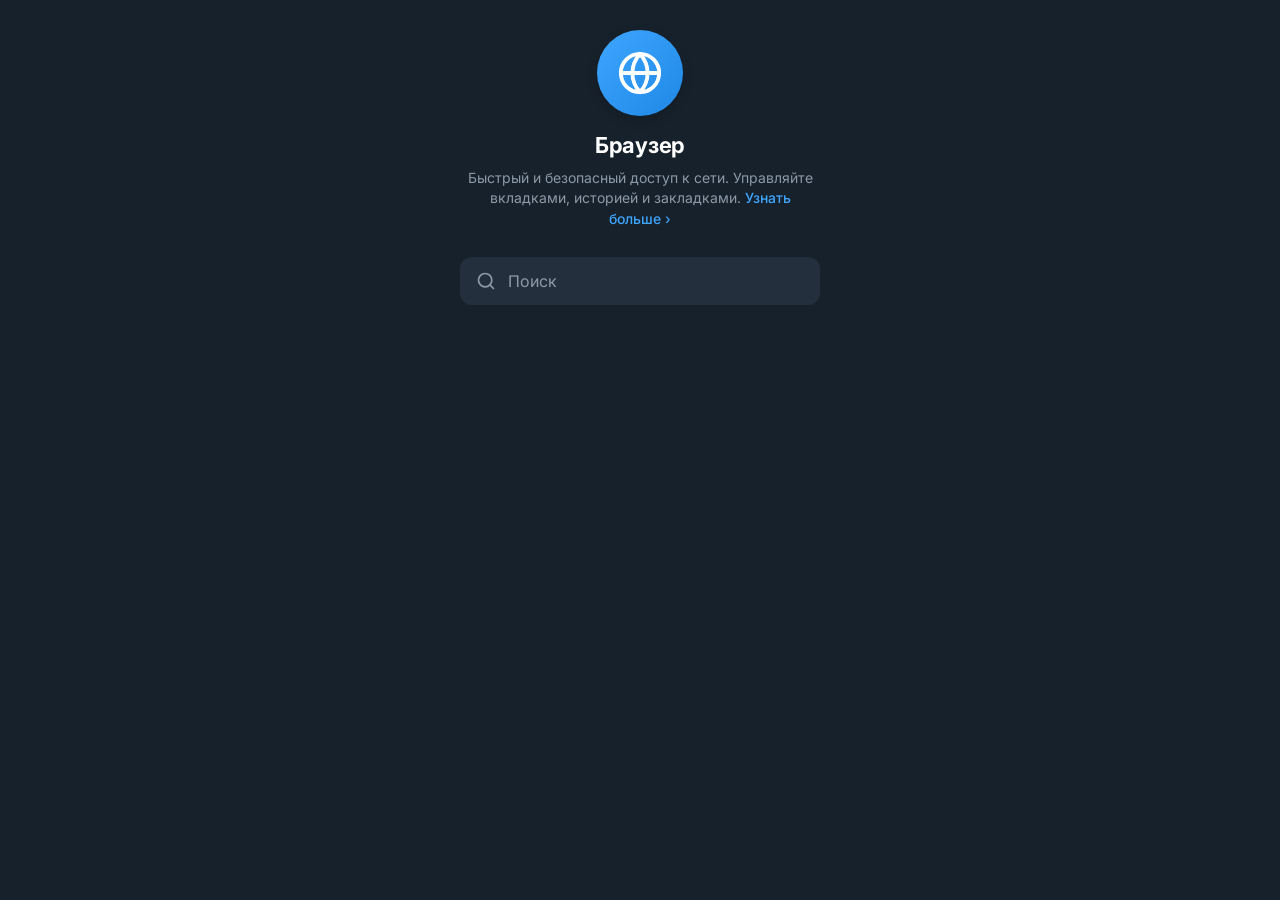
==== mini-app.html @ a56c187b "Create mini-app.html" ====
<!DOCTYPE html>
<html lang="ru">
<head>
    <meta charset="UTF-8">
    <meta name="viewport" content="width=device-width, initial-scale=1.0, maximum-scale=1.0, user-scalable=no">
    <title>Браузер</title>
    
    <!-- Подключение шрифта Inter -->
    <link rel="preconnect" href="https://fonts.googleapis.com">
    <link rel="preconnect" href="https://fonts.gstatic.com" crossorigin>
    <link href="https://fonts.googleapis.com/css2?family=Inter:wght@400;500;600;700&display=swap" rel="stylesheet">
    
    <style>
        :root {
            --bg-color: #17212b; 
            --surface-color: #242f3d;
            --text-primary: #ffffff;
            --text-secondary: #8c9aa8;
            --accent-blue: #3ea6ff;
        }

        * {
            box-sizing: border-box;
            margin: 0;
            padding: 0;
            -webkit-tap-highlight-color: transparent;
        }

        body {
            background-color: var(--bg-color);
            color: var(--text-primary);
            font-family: 'Inter', -apple-system, BlinkMacSystemFont, sans-serif;
            display: flex;
            justify-content: center;
            min-height: 100vh;
            -webkit-font-smoothing: antialiased;
            -moz-osx-font-smoothing: grayscale;
        }

        .app-container {
            width: 100%;
            max-width: 400px;
            padding: 30px 20px;
            display: flex;
            flex-direction: column;
            align-items: center;
        }

        /* Шапка */
        .profile-header {
            display: flex;
            flex-direction: column;
            align-items: center;
            text-align: center;
            margin-bottom: 28px;
            width: 100%;
        }

        /* Иконка браузера (SVG) */
        .avatar-icon {
            width: 86px;
            height: 86px;
            border-radius: 50%;
            background: linear-gradient(135deg, #3ea6ff, #1e88e5);
            display: flex;
            align-items: center;
            justify-content: center;
            margin-bottom: 16px;
            box-shadow: 0 4px 12px rgba(0, 0, 0, 0.15);
        }

        .avatar-icon svg {
            width: 46px;
            height: 46px;
            color: #ffffff;
        }

        .title {
            font-size: 22px;
            font-weight: 700;
            margin-bottom: 10px;
            letter-spacing: -0.3px;
        }

        .description {
            font-size: 14px;
            color: var(--text-secondary);
            line-height: 1.45;
            padding: 0 5px;
            font-weight: 400;
        }

        .description a {
            color: var(--accent-blue);
            text-decoration: none;
            font-weight: 500;
        }

        /* Поиск */
        .search-container {
            background-color: var(--surface-color);
            border-radius: 12px;
            display: flex;
            align-items: center;
            padding: 14px 16px;
            width: 100%;
            gap: 12px;
        }

        .search-container svg {
            color: var(--text-secondary);
            flex-shrink: 0;
        }

        .search-container input {
            background: transparent;
            border: none;
            color: var(--text-primary);
            font-size: 16px;
            font-family: inherit;
            outline: none;
            width: 100%;
            font-weight: 400;
        }

        .search-container input::placeholder {
            color: var(--text-secondary);
        }

    </style>
</head>
<body>

    <div class="app-container">
        
        <!-- Шапка -->
        <div class="profile-header">
            
            <!-- Иконка глобуса (Браузер) -->
            <div class="avatar-icon">
                <svg viewBox="0 0 24 24" fill="none" stroke="currentColor" stroke-width="2" stroke-linecap="round" stroke-linejoin="round">
                    <circle cx="12" cy="12" r="10"></circle>
                    <line x1="2" y1="12" x2="22" y2="12"></line>
                    <path d="M12 2a15.3 15.3 0 0 1 4 10 15.3 15.3 0 0 1-4 10 15.3 15.3 0 0 1-4-10 15.3 15.3 0 0 1 4-10z"></path>
                </svg>
            </div>
            
            <h1 class="title">Браузер</h1>
            
            <div class="description">
                Быстрый и безопасный доступ к сети. Управляйте вкладками, историей и закладками. <a href="#">Узнать больше &rsaquo;</a>
            </div>
        </div>

        <!-- Строка поиска -->
        <div class="search-container">
            <svg viewBox="0 0 24 24" width="20" height="20" stroke="currentColor" stroke-width="2" fill="none" stroke-linecap="round" stroke-linejoin="round">
                <circle cx="11" cy="11" r="8"></circle>
                <line x1="21" y1="21" x2="16.65" y2="16.65"></line>
            </svg>
            <input type="text" placeholder="Поиск" autocomplete="off">
        </div>

    </div>

</body>
</html>
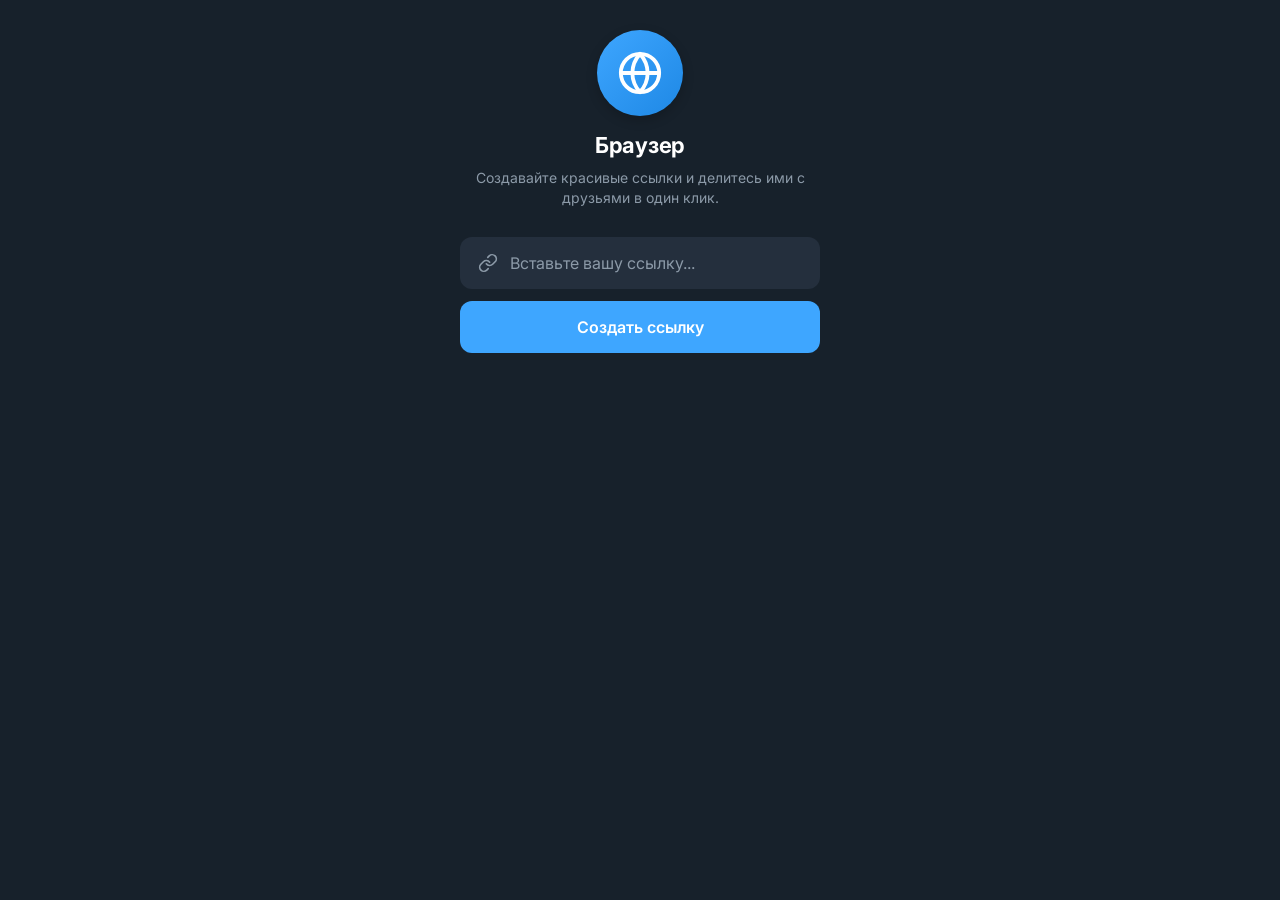
==== commit 3d879a2f: "Update mini-app.html" ====
--- a/mini-app.html
+++ b/mini-app.html
@@ -5,7 +5,7 @@
     <meta name="viewport" content="width=device-width, initial-scale=1.0, maximum-scale=1.0, user-scalable=no">
     <title>Браузер</title>
     
-    <!-- Подключение шрифта Inter -->
+    <!-- Шрифт Inter -->
     <link rel="preconnect" href="https://fonts.googleapis.com">
     <link rel="preconnect" href="https://fonts.gstatic.com" crossorigin>
     <link href="https://fonts.googleapis.com/css2?family=Inter:wght@400;500;600;700&display=swap" rel="stylesheet">
@@ -13,10 +13,12 @@
     <style>
         :root {
             --bg-color: #17212b; 
-            --surface-color: #242f3d;
+            --surface-color: #242f3d; 
             --text-primary: #ffffff;
             --text-secondary: #8c9aa8;
             --accent-blue: #3ea6ff;
+            --accent-blue-hover: #2b90e5;
+            --success-green: #32c7a6;
         }
 
         * {
@@ -56,7 +58,6 @@
             width: 100%;
         }
 
-        /* Иконка браузера (SVG) */
         .avatar-icon {
             width: 86px;
             height: 86px;
@@ -66,7 +67,7 @@
             align-items: center;
             justify-content: center;
             margin-bottom: 16px;
-            box-shadow: 0 4px 12px rgba(0, 0, 0, 0.15);
+            box-shadow: 0 4px 12px rgba(0, 0, 0, 0.2);
         }
 
         .avatar-icon svg {
@@ -90,14 +91,16 @@
             font-weight: 400;
         }
 
-        .description a {
-            color: var(--accent-blue);
-            text-decoration: none;
-            font-weight: 500;
-        }
-
-        /* Поиск */
-        .search-container {
+        /* Форма */
+        .form-container {
+            width: 100%;
+            display: flex;
+            flex-direction: column;
+            gap: 12px;
+            margin-bottom: 24px;
+        }
+
+        .input-group {
             background-color: var(--surface-color);
             border-radius: 12px;
             display: flex;
@@ -105,14 +108,20 @@
             padding: 14px 16px;
             width: 100%;
             gap: 12px;
-        }
-
-        .search-container svg {
+            border: 2px solid transparent;
+            transition: border-color 0.2s;
+        }
+
+        .input-group:focus-within {
+            border-color: var(--accent-blue);
+        }
+
+        .input-group svg {
             color: var(--text-secondary);
             flex-shrink: 0;
         }
 
-        .search-container input {
+        .input-group input {
             background: transparent;
             border: none;
             color: var(--text-primary);
@@ -123,8 +132,105 @@
             font-weight: 400;
         }
 
-        .search-container input::placeholder {
-            color: var(--text-secondary);
+        .input-group input::placeholder {
+            color: var(--text-secondary);
+        }
+
+        /* Кнопка */
+        .btn {
+            background-color: var(--accent-blue);
+            color: #ffffff;
+            border: none;
+            border-radius: 12px;
+            padding: 16px;
+            font-size: 16px;
+            font-weight: 600;
+            font-family: inherit;
+            cursor: pointer;
+            transition: background-color 0.2s, transform 0.1s;
+            width: 100%;
+            display: flex;
+            justify-content: center;
+            align-items: center;
+            gap: 8px;
+        }
+
+        .btn:active {
+            background-color: var(--accent-blue-hover);
+            transform: scale(0.98);
+        }
+
+        .btn:disabled {
+            opacity: 0.5;
+            cursor: not-allowed;
+        }
+
+        /* Блок с результатом (скрыт по умолчанию) */
+        .result-container {
+            display: none;
+            background-color: var(--surface-color);
+            border-radius: 12px;
+            padding: 16px;
+            width: 100%;
+            flex-direction: column;
+            gap: 12px;
+            animation: fadeIn 0.3s ease;
+        }
+
+        .result-container.active {
+            display: flex;
+        }
+
+        .result-label {
+            font-size: 13px;
+            color: var(--text-secondary);
+            font-weight: 500;
+            text-transform: uppercase;
+            letter-spacing: 0.5px;
+        }
+
+        .link-box {
+            display: flex;
+            align-items: center;
+            justify-content: space-between;
+            background-color: #1c2633;
+            padding: 12px;
+            border-radius: 8px;
+            gap: 10px;
+        }
+
+        .link-text {
+            color: var(--accent-blue);
+            font-size: 15px;
+            font-weight: 500;
+            word-break: break-all;
+        }
+
+        .copy-btn {
+            background: transparent;
+            border: none;
+            color: var(--text-secondary);
+            cursor: pointer;
+            padding: 4px;
+            border-radius: 6px;
+            display: flex;
+            align-items: center;
+            justify-content: center;
+            transition: color 0.2s, background-color 0.2s;
+        }
+
+        .copy-btn:hover {
+            color: #fff;
+            background-color: rgba(255,255,255,0.1);
+        }
+
+        .copy-btn.copied {
+            color: var(--success-green);
+        }
+
+        @keyframes fadeIn {
+            from { opacity: 0; transform: translateY(10px); }
+            to { opacity: 1; transform: translateY(0); }
         }
 
     </style>
@@ -135,8 +241,7 @@
         
         <!-- Шапка -->
         <div class="profile-header">
-            
-            <!-- Иконка глобуса (Браузер) -->
+            <!-- Иконка глобуса + звена цепи -->
             <div class="avatar-icon">
                 <svg viewBox="0 0 24 24" fill="none" stroke="currentColor" stroke-width="2" stroke-linecap="round" stroke-linejoin="round">
                     <circle cx="12" cy="12" r="10"></circle>
@@ -148,20 +253,109 @@
             <h1 class="title">Браузер</h1>
             
             <div class="description">
-                Быстрый и безопасный доступ к сети. Управляйте вкладками, историей и закладками. <a href="#">Узнать больше &rsaquo;</a>
+                Создавайте красивые ссылки и делитесь ими с друзьями в один клик.
             </div>
         </div>
 
-        <!-- Строка поиска -->
-        <div class="search-container">
-            <svg viewBox="0 0 24 24" width="20" height="20" stroke="currentColor" stroke-width="2" fill="none" stroke-linecap="round" stroke-linejoin="round">
-                <circle cx="11" cy="11" r="8"></circle>
-                <line x1="21" y1="21" x2="16.65" y2="16.65"></line>
-            </svg>
-            <input type="text" placeholder="Поиск" autocomplete="off">
+        <!-- Форма создания -->
+        <div class="form-container">
+            <div class="input-group">
+                <svg viewBox="0 0 24 24" width="20" height="20" stroke="currentColor" stroke-width="2" fill="none" stroke-linecap="round" stroke-linejoin="round">
+                    <path d="M10 13a5 5 0 0 0 7.54.54l3-3a5 5 0 0 0-7.07-7.07l-1.72 1.71"></path>
+                    <path d="M14 11a5 5 0 0 0-7.54-.54l-3 3a5 5 0 0 0 7.07 7.07l1.71-1.71"></path>
+                </svg>
+                <input type="url" id="urlInput" placeholder="Вставьте вашу ссылку..." autocomplete="off">
+            </div>
+            
+            <button class="btn" id="createBtn">
+                Создать ссылку
+            </button>
         </div>
 
+        <!-- Результат -->
+        <div class="result-container" id="resultContainer">
+            <span class="result-label">Ваша ссылка готова:</span>
+            <div class="link-box">
+                <span class="link-text" id="generatedLink">https://t.me/share/url?...</span>
+                <button class="copy-btn" id="copyBtn" title="Скопировать">
+                    <svg viewBox="0 0 24 24" width="20" height="20" stroke="currentColor" stroke-width="2" fill="none" stroke-linecap="round" stroke-linejoin="round">
+                        <rect x="9" y="9" width="13" height="13" rx="2" ry="2"></rect>
+                        <path d="M5 15H4a2 2 0 0 1-2-2V4a2 2 0 0 1 2-2h9a2 2 0 0 1 2 2v1"></path>
+                    </svg>
+                </button>
+            </div>
+        </div>
+
     </div>
 
+    <!-- Логика (JS) -->
+    <script>
+        const urlInput = document.getElementById('urlInput');
+        const createBtn = document.getElementById('createBtn');
+        const resultContainer = document.getElementById('resultContainer');
+        const generatedLink = document.getElementById('generatedLink');
+        const copyBtn = document.getElementById('copyBtn');
+
+        // Обработка кнопки "Создать ссылку"
+        createBtn.addEventListener('click', () => {
+            let userUrl = urlInput.value.trim();
+            
+            if (!userUrl) {
+                // Если пусто, показываем алерт (или можно тряхнуть инпут)
+                urlInput.style.borderColor = '#e53935';
+                setTimeout(() => urlInput.style.borderColor = 'transparent', 1000);
+                return;
+            }
+
+            // Добавляем https:// если пользователь забыл
+            if (!userUrl.startsWith('http://') && !userUrl.startsWith('https://')) {
+                userUrl = 'https://' + userUrl;
+            }
+
+            // Эмуляция создания ссылки (для примера используем Telegram Share)
+            const shortLink = `https://t.me/share/url?url=${encodeURIComponent(userUrl)}`;
+            
+            generatedLink.textContent = shortLink;
+            resultContainer.classList.add('active');
+            
+            // Сбрасываем иконку копирования
+            copyBtn.classList.remove('copied');
+            copyBtn.innerHTML = `
+                <svg viewBox="0 0 24 24" width="20" height="20" stroke="currentColor" stroke-width="2" fill="none" stroke-linecap="round" stroke-linejoin="round">
+                    <rect x="9" y="9" width="13" height="13" rx="2" ry="2"></rect>
+                    <path d="M5 15H4a2 2 0 0 1-2-2V4a2 2 0 0 1 2-2h9a2 2 0 0 1 2 2v1"></path>
+                </svg>
+            `;
+        });
+
+        // Обработка копирования
+        copyBtn.addEventListener('click', () => {
+            const textToCopy = generatedLink.textContent;
+            
+            navigator.clipboard.writeText(textToCopy).then(() => {
+                copyBtn.classList.add('copied');
+                copyBtn.innerHTML = `
+                    <svg viewBox="0 0 24 24" width="20" height="20" stroke="currentColor" stroke-width="3" fill="none" stroke-linecap="round" stroke-linejoin="round">
+                        <polyline points="20 6 9 17 4 12"></polyline>
+                    </svg>
+                `;
+                
+                setTimeout(() => {
+                    copyBtn.classList.remove('copied');
+                    copyBtn.innerHTML = `
+                        <svg viewBox="0 0 24 24" width="20" height="20" stroke="currentColor" stroke-width="2" fill="none" stroke-linecap="round" stroke-linejoin="round">
+                            <rect x="9" y="9" width="13" height="13" rx="2" ry="2"></rect>
+                            <path d="M5 15H4a2 2 0 0 1-2-2V4a2 2 0 0 1 2-2h9a2 2 0 0 1 2 2v1"></path>
+                        </svg>
+                    `;
+                }, 2000);
+            });
+        });
+
+        // Убираем красную рамку при вводе текста
+        urlInput.addEventListener('input', () => {
+            urlInput.style.borderColor = 'transparent';
+        });
+    </script>
 </body>
 </html>
